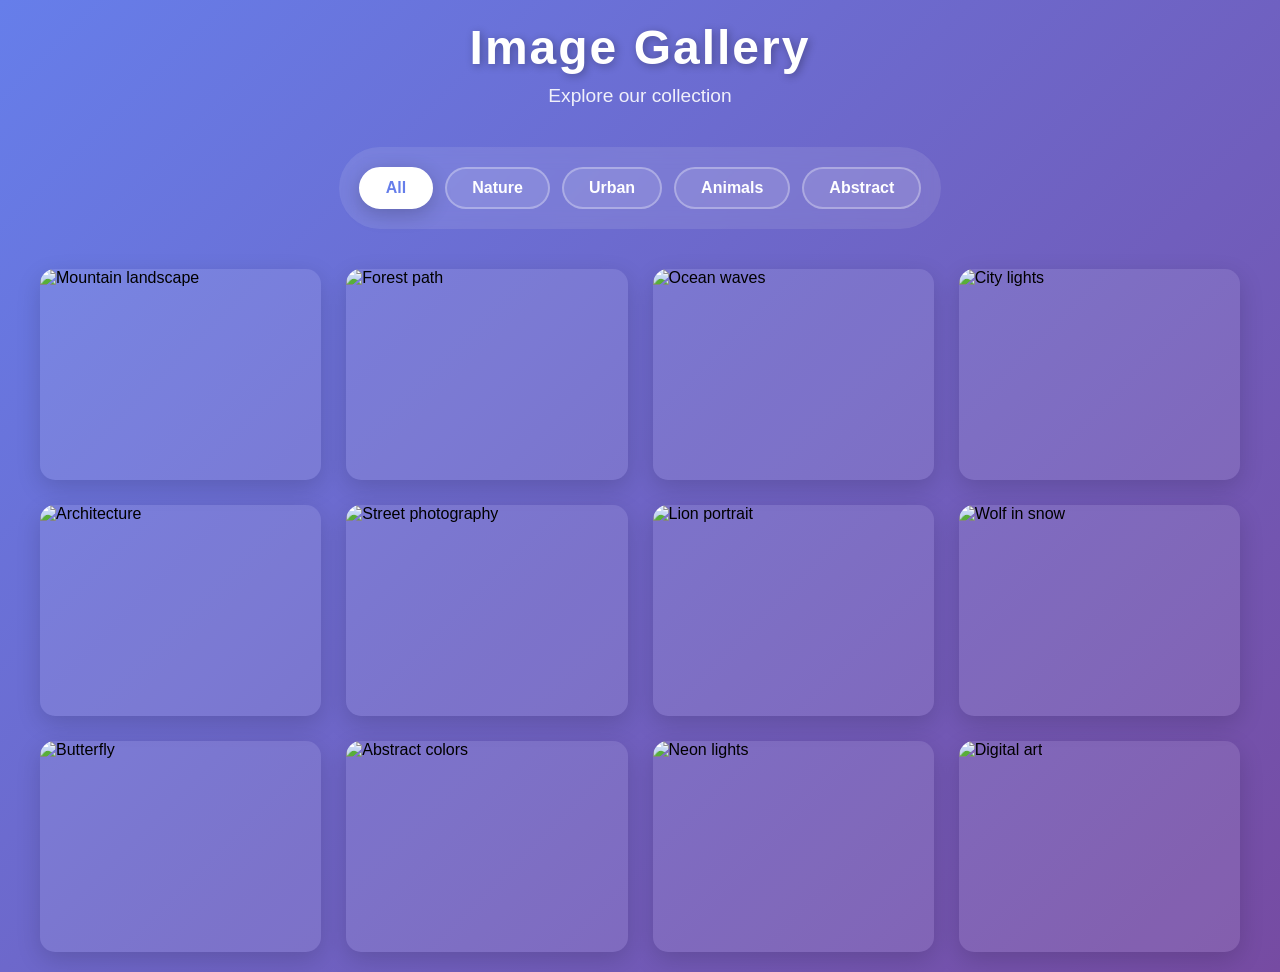
==== index.html @ 5bd2985f "Add files via upload" ====
<!DOCTYPE html>
<html lang="en">
<head>
    <meta charset="UTF-8">
    <meta name="viewport" content="width=device-width, initial-scale=1.0">
    <title>Interactive Image Gallery</title>
    <link rel="stylesheet" href="styles.css">
</head>
<body>
    <header class="header">
        <h1>Image Gallery</h1>
        <p class="subtitle">Explore our collection</p>
    </header>

    <section class="filter-section">
        <div class="filter-container">
            <button class="filter-btn active" data-filter="all">All</button>
            <button class="filter-btn" data-filter="nature">Nature</button>
            <button class="filter-btn" data-filter="urban">Urban</button>
            <button class="filter-btn" data-filter="animals">Animals</button>
            <button class="filter-btn" data-filter="abstract">Abstract</button>
        </div>
    </section>

    <main class="gallery-container">
        <section class="gallery-grid" id="galleryGrid">
            <div class="gallery-item" data-category="nature">
                <img src="https://images.unsplash.com/photo-1506905925346-21bda4d32df4?w=400&h=300&fit=crop" alt="Mountain landscape" class="gallery-img">
                <div class="overlay">
                    <span class="category-tag">Nature</span>
                </div>
            </div>

            <div class="gallery-item" data-category="nature">
                <img src="https://images.unsplash.com/photo-1441974231531-c6227db76b6e?w=400&h=300&fit=crop" alt="Forest path" class="gallery-img">
                <div class="overlay">
                    <span class="category-tag">Nature</span>
                </div>
            </div>

            <div class="gallery-item" data-category="nature">
                <img src="https://images.unsplash.com/photo-1505142468610-359e7d316be0?w=400&h=300&fit=crop" alt="Ocean waves" class="gallery-img">
                <div class="overlay">
                    <span class="category-tag">Nature</span>
                </div>
            </div>

            <!-- Urban Images -->
            <div class="gallery-item" data-category="urban">
                <img src="https://images.unsplash.com/photo-1480714378408-67cf0d13bc1b?w=400&h=300&fit=crop" alt="City lights" class="gallery-img">
                <div class="overlay">
                    <span class="category-tag">Urban</span>
                </div>
            </div>

            <div class="gallery-item" data-category="urban">
                <img src="https://images.unsplash.com/photo-1449824913935-59a10b8d2000?w=400&h=300&fit=crop" alt="Architecture" class="gallery-img">
                <div class="overlay">
                    <span class="category-tag">Urban</span>
                </div>
            </div>

            <div class="gallery-item" data-category="urban">
                <img src="https://images.unsplash.com/photo-1511632765486-a01980e01a18?w=400&h=300&fit=crop" alt="Street photography" class="gallery-img">
                <div class="overlay">
                    <span class="category-tag">Urban</span>
                </div>
            </div>

            <!-- Animals Images -->
            <div class="gallery-item" data-category="animals">
                <img src="lionportrait.jpg" alt="Lion portrait" class="gallery-img">
                <div class="overlay">
                    <span class="category-tag">Animals</span>
                </div>
            </div>

            <div class="gallery-item" data-category="animals">
                <img src="https://images.unsplash.com/photo-1474511320723-9a56873867b5?w=400&h=300&fit=crop" alt="Wolf in snow" class="gallery-img">
                <div class="overlay">
                    <span class="category-tag">Animals</span>
                </div>
            </div>

            <div class="gallery-item" data-category="animals">
                <img src="https://images.unsplash.com/photo-1618826411640-d6df44dd3f7a?w=400&h=300&fit=crop" alt="Butterfly" class="gallery-img">
                <div class="overlay">
                    <span class="category-tag">Animals</span>
                </div>
            </div>
            <!-- Abstract Images -->
            <div class="gallery-item" data-category="abstract">
                <img src="abstractcolors.jpg" alt="Abstract colors" class="gallery-img">
                <div class="overlay">
                    <span class="category-tag">Abstract</span>
                </div>
            </div>

            <div class="gallery-item" data-category="abstract">
                <img src="neonlights.jpg" alt="Neon lights" class="gallery-img">
                <div class="overlay">
                    <span class="category-tag">Abstract</span>
                </div>
            </div>

            <div class="gallery-item" data-category="abstract">
                <img src="DA.jpg" alt="Digital art" class="gallery-img">
                <div class="overlay">
                    <span class="category-tag">Abstract</span>
                </div>
            </div>
        </section>
    </main>

    <!-- Lightbox Modal -->
    <div class="lightbox" id="lightbox">
        <div class="lightbox-content">
            <button class="close-btn" id="closeBtn">&times;</button>
            
            <button class="nav-btn prev-btn" id="prevBtn">&#10094;</button>
            
            <div class="lightbox-image-container">
                <img id="lightboxImg" src="" alt="Fullscreen image" class="lightbox-img">
                <div class="image-counter">
                    <span id="currentImage">1</span> / <span id="totalImages">12</span>
                </div>
            </div>
            
            <button class="nav-btn next-btn" id="nextBtn">&#10095;</button>
        </div>
    </div>

    <script src="script.js"></script>
</body>
</html>
---- styles.css ----
* {
    margin: 0;
    padding: 0;
    box-sizing: border-box;
}

html {
    scroll-behavior: smooth;
}

body {
    font-family: 'Segoe UI', Tahoma, Geneva, Verdana, sans-serif;
    background: linear-gradient(135deg, #667eea 0%, #764ba2 100%);
    min-height: 100vh;
    padding: 20px;
}

.header {
    text-align: center;
    color: white;
    margin-bottom: 40px;
    animation: fadeInDown 0.6s ease-out;
}

.header h1 {
    font-size: 3rem;
    margin-bottom: 10px;
    text-shadow: 2px 2px 8px rgba(0, 0, 0, 0.3);
    letter-spacing: 2px;
}

.subtitle {
    font-size: 1.2rem;
    opacity: 0.9;
    font-weight: 300;
}
.filter-section {
    display: flex;
    justify-content: center;
    margin-bottom: 40px;
    animation: fadeInUp 0.6s ease-out;
}

.filter-container {
    display: flex;
    gap: 12px;
    flex-wrap: wrap;
    justify-content: center;
    background: rgba(255, 255, 255, 0.1);
    padding: 20px;
    border-radius: 50px;
    backdrop-filter: blur(10px);
}

.filter-btn {
    padding: 10px 25px;
    border: 2px solid rgba(255, 255, 255, 0.3);
    background: rgba(255, 255, 255, 0.1);
    color: white;
    border-radius: 25px;
    font-size: 1rem;
    cursor: pointer;
    transition: all 0.3s ease;
    font-weight: 600;
}

.filter-btn:hover {
    background: rgba(255, 255, 255, 0.2);
    border-color: rgba(255, 255, 255, 0.6);
    transform: translateY(-2px);
}

.filter-btn.active {
    background: white;
    color: #667eea;
    border-color: white;
    box-shadow: 0 5px 20px rgba(0, 0, 0, 0.2);
}

.gallery-container {
    max-width: 1200px;
    margin: 0 auto;
}

.gallery-grid {
    display: grid;
    grid-template-columns: repeat(auto-fill, minmax(280px, 1fr));
    gap: 25px;
    animation: fadeIn 0.6s ease-out;
}
.gallery-item {
    position: relative;
    overflow: hidden;
    border-radius: 15px;
    aspect-ratio: 4/3;
    cursor: pointer;
    background: rgba(255, 255, 255, 0.1);
    transition: all 0.3s ease;
    box-shadow: 0 8px 25px rgba(0, 0, 0, 0.15);
}

.gallery-item:hover {
    transform: translateY(-10px) scale(1.02);
    box-shadow: 0 15px 40px rgba(0, 0, 0, 0.3);
}

.gallery-img {
    width: 100%;
    height: 100%;
    object-fit: cover;
    transition: transform 0.4s ease;
}

.gallery-item:hover .gallery-img {
    transform: scale(1.1);
    filter: brightness(0.8);
}

.overlay {
    position: absolute;
    top: 0;
    left: 0;
    width: 100%;
    height: 100%;
    background: rgba(0, 0, 0, 0.5);
    display: flex;
    align-items: center;
    justify-content: center;
    opacity: 0;
    transition: opacity 0.3s ease;
}

.gallery-item:hover .overlay {
    opacity: 1;
}

.category-tag {
    background: rgba(255, 255, 255, 0.9);
    color: #667eea;
    padding: 8px 16px;
    border-radius: 20px;
    font-weight: 600;
    font-size: 0.9rem;
    animation: slideIn 0.4s ease;
}
.gallery-item.hidden {
    display: none;
}
.lightbox {
    display: none;
    position: fixed;
    top: 0;
    left: 0;
    width: 100%;
    height: 100%;
    background: rgba(0, 0, 0, 0.95);
    z-index: 1000;
    animation: fadeIn 0.3s ease;
}

.lightbox.active {
    display: flex;
    align-items: center;
    justify-content: center;
}

.lightbox-content {
    position: relative;
    width: 90%;
    max-width: 900px;
    height: 80vh;
    max-height: 600px;
    display: flex;
    align-items: center;
    justify-content: center;
}

.lightbox-image-container {
    position: relative;
    width: 100%;
    height: 100%;
    display: flex;
    align-items: center;
    justify-content: center;
}

.lightbox-img {
    max-width: 100%;
    max-height: 100%;
    width: auto;
    height: auto;
    object-fit: contain;
    border-radius: 10px;
    animation: zoomIn 0.3s ease;
}

.image-counter {
    position: absolute;
    bottom: 15px;
    left: 50%;
    transform: translateX(-50%);
    background: rgba(0, 0, 0, 0.7);
    color: white;
    padding: 8px 16px;
    border-radius: 20px;
    font-size: 0.9rem;
    font-weight: 600;
}

.close-btn {
    position: absolute;
    top: 20px;
    right: 20px;
    width: 50px;
    height: 50px;
    background: rgba(255, 255, 255, 0.2);
    border: 2px solid white;
    color: white;
    font-size: 2rem;
    border-radius: 50%;
    cursor: pointer;
    transition: all 0.3s ease;
    display: flex;
    align-items: center;
    justify-content: center;
    z-index: 1001;
}

.close-btn:hover {
    background: rgba(255, 255, 255, 0.4);
    transform: rotate(90deg) scale(1.1);
}

.nav-btn {
    position: absolute;
    top: 50%;
    transform: translateY(-50%);
    width: 50px;
    height: 50px;
    background: rgba(255, 255, 255, 0.2);
    border: 2px solid white;
    color: white;
    font-size: 1.5rem;
    border-radius: 50%;
    cursor: pointer;
    transition: all 0.3s ease;
    display: flex;
    align-items: center;
    justify-content: center;
    z-index: 1001;
}

.nav-btn:hover {
    background: rgba(255, 255, 255, 0.4);
    transform: translateY(-50%) scale(1.15);
}

.prev-btn {
    left: 20px;
}

.next-btn {
    right: 20px;
}

.nav-btn:active {
    transform: translateY(-50%) scale(0.95);
}
@keyframes fadeIn {
    from {
        opacity: 0;
    }
    to {
        opacity: 1;
    }
}

@keyframes fadeInDown {
    from {
        opacity: 0;
        transform: translateY(-30px);
    }
    to {
        opacity: 1;
        transform: translateY(0);
    }
}

@keyframes fadeInUp {
    from {
        opacity: 0;
        transform: translateY(30px);
    }
    to {
        opacity: 1;
        transform: translateY(0);
    }
}

@keyframes slideIn {
    from {
        opacity: 0;
        transform: scale(0.8);
    }
    to {
        opacity: 1;
        transform: scale(1);
    }
}

@keyframes zoomIn {
    from {
        opacity: 0;
        transform: scale(0.9);
    }
    to {
        opacity: 1;
        transform: scale(1);
    }
}

/* ===========================
   Responsive Design
   =========================== */
@media (max-width: 768px) {
    body {
        padding: 15px;
    }

    .header h1 {
        font-size: 2rem;
    }

    .subtitle {
        font-size: 1rem;
    }

    .gallery-grid {
        grid-template-columns: repeat(auto-fill, minmax(200px, 1fr));
        gap: 15px;
    }

    .filter-container {
        padding: 15px;
        gap: 10px;
    }

    .filter-btn {
        padding: 8px 18px;
        font-size: 0.9rem;
    }

    .lightbox-content {
        width: 95%;
        height: 70vh;
        max-height: 500px;
    }

    .close-btn,
    .nav-btn {
        width: 40px;
        height: 40px;
        font-size: 1.3rem;
    }

    .prev-btn {
        left: 10px;
    }

    .next-btn {
        right: 10px;
    }

    .close-btn {
        top: 15px;
        right: 15px;
    }

    .image-counter {
        font-size: 0.8rem;
        padding: 6px 12px;
        bottom: 10px;
    }
}

@media (max-width: 480px) {
    .header h1 {
        font-size: 1.5rem;
    }

    .gallery-grid {
        grid-template-columns: repeat(auto-fill, minmax(150px, 1fr));
        gap: 10px;
    }

    .filter-container {
        padding: 12px;
        gap: 8px;
    }

    .filter-btn {
        padding: 6px 14px;
        font-size: 0.8rem;
    }

    .lightbox-content {
        width: 98%;
        height: 60vh;
    }

    .close-btn,
    .nav-btn {
        width: 35px;
        height: 35px;
        font-size: 1.2rem;
    }

    .prev-btn {
        left: 5px;
    }

    .next-btn {
        right: 5px;
    }

    .category-tag {
        font-size: 0.8rem;
        padding: 6px 12px;
    }
}

* {
    transition: color 0.3s ease, background 0.3s ease;
}

button {
    outline: none;
}

button:focus {
    outline: 2px solid rgba(255, 255, 255, 0.5);
    outline-offset: 2px;
}
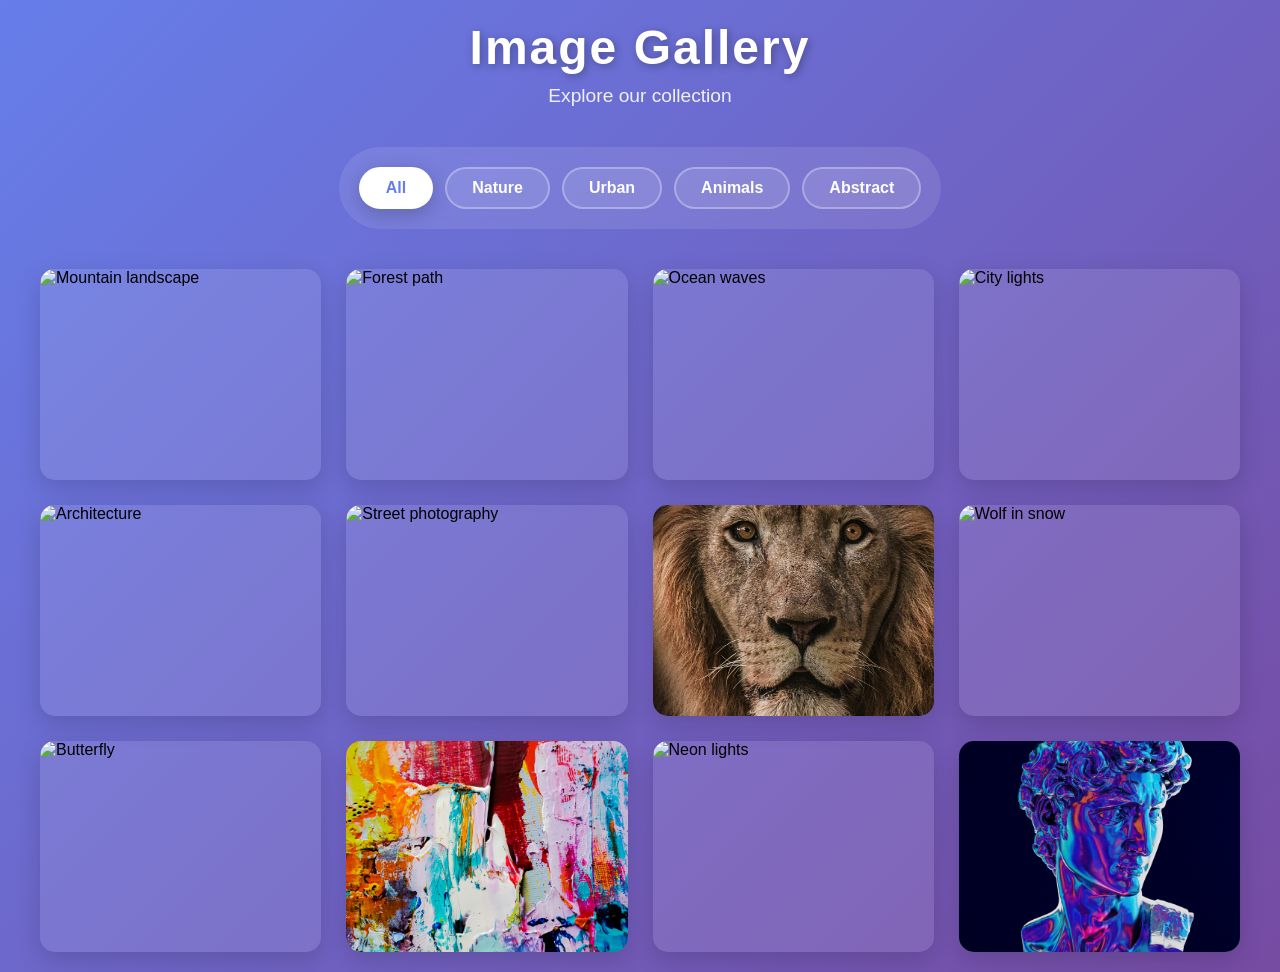
==== commit 8c291c8b: "Fix HTML encoding issues in index.html" ====
--- a/index.html
+++ b/index.html
@@ -97,7 +97,7 @@
             </div>
 
             <div class="gallery-item" data-category="abstract">
-                <img src="neonlights.jpg" alt="Neon lights" class="gallery-img">
+                <img src="neonLights.jpg" alt="Neon lights" class="gallery-img">
                 <div class="overlay">
                     <span class="category-tag">Abstract</span>
                 </div>
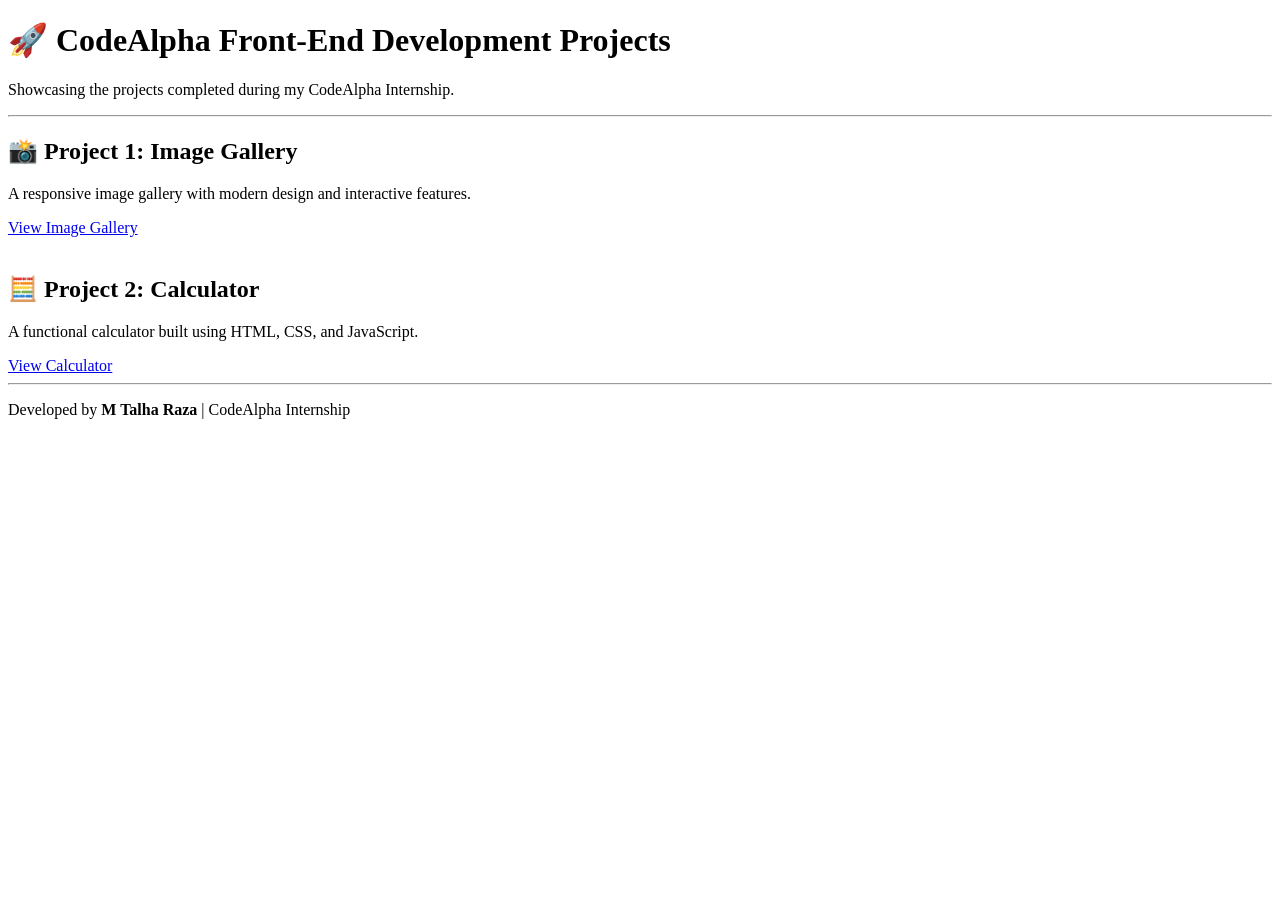
==== commit 38a18236: "Add initial HTML structure for portfolio page" ====
--- a/index.html
+++ b/index.html
@@ -1,135 +1,38 @@
-<!DOCTYPE html>
-<html lang="en">
-<head>
-    <meta charset="UTF-8">
-    <meta name="viewport" content="width=device-width, initial-scale=1.0">
-    <title>Interactive Image Gallery</title>
-    <link rel="stylesheet" href="styles.css">
-</head>
-<body>
-    <header class="header">
-        <h1>Image Gallery</h1>
-        <p class="subtitle">Explore our collection</p>
-    </header>
-
-    <section class="filter-section">
-        <div class="filter-container">
-            <button class="filter-btn active" data-filter="all">All</button>
-            <button class="filter-btn" data-filter="nature">Nature</button>
-            <button class="filter-btn" data-filter="urban">Urban</button>
-            <button class="filter-btn" data-filter="animals">Animals</button>
-            <button class="filter-btn" data-filter="abstract">Abstract</button>
-        </div>
-    </section>
-
-    <main class="gallery-container">
-        <section class="gallery-grid" id="galleryGrid">
-            <div class="gallery-item" data-category="nature">
-                <img src="https://images.unsplash.com/photo-1506905925346-21bda4d32df4?w=400&h=300&fit=crop" alt="Mountain landscape" class="gallery-img">
-                <div class="overlay">
-                    <span class="category-tag">Nature</span>
-                </div>
-            </div>
-
-            <div class="gallery-item" data-category="nature">
-                <img src="https://images.unsplash.com/photo-1441974231531-c6227db76b6e?w=400&h=300&fit=crop" alt="Forest path" class="gallery-img">
-                <div class="overlay">
-                    <span class="category-tag">Nature</span>
-                </div>
-            </div>
-
-            <div class="gallery-item" data-category="nature">
-                <img src="https://images.unsplash.com/photo-1505142468610-359e7d316be0?w=400&h=300&fit=crop" alt="Ocean waves" class="gallery-img">
-                <div class="overlay">
-                    <span class="category-tag">Nature</span>
-                </div>
-            </div>
-
-            <!-- Urban Images -->
-            <div class="gallery-item" data-category="urban">
-                <img src="https://images.unsplash.com/photo-1480714378408-67cf0d13bc1b?w=400&h=300&fit=crop" alt="City lights" class="gallery-img">
-                <div class="overlay">
-                    <span class="category-tag">Urban</span>
-                </div>
-            </div>
-
-            <div class="gallery-item" data-category="urban">
-                <img src="https://images.unsplash.com/photo-1449824913935-59a10b8d2000?w=400&h=300&fit=crop" alt="Architecture" class="gallery-img">
-                <div class="overlay">
-                    <span class="category-tag">Urban</span>
-                </div>
-            </div>
-
-            <div class="gallery-item" data-category="urban">
-                <img src="https://images.unsplash.com/photo-1511632765486-a01980e01a18?w=400&h=300&fit=crop" alt="Street photography" class="gallery-img">
-                <div class="overlay">
-                    <span class="category-tag">Urban</span>
-                </div>
-            </div>
-
-            <!-- Animals Images -->
-            <div class="gallery-item" data-category="animals">
-                <img src="lionportrait.jpg" alt="Lion portrait" class="gallery-img">
-                <div class="overlay">
-                    <span class="category-tag">Animals</span>
-                </div>
-            </div>
-
-            <div class="gallery-item" data-category="animals">
-                <img src="https://images.unsplash.com/photo-1474511320723-9a56873867b5?w=400&h=300&fit=crop" alt="Wolf in snow" class="gallery-img">
-                <div class="overlay">
-                    <span class="category-tag">Animals</span>
-                </div>
-            </div>
-
-            <div class="gallery-item" data-category="animals">
-                <img src="https://images.unsplash.com/photo-1618826411640-d6df44dd3f7a?w=400&h=300&fit=crop" alt="Butterfly" class="gallery-img">
-                <div class="overlay">
-                    <span class="category-tag">Animals</span>
-                </div>
-            </div>
-            <!-- Abstract Images -->
-            <div class="gallery-item" data-category="abstract">
-                <img src="abstractcolors.jpg" alt="Abstract colors" class="gallery-img">
-                <div class="overlay">
-                    <span class="category-tag">Abstract</span>
-                </div>
-            </div>
-
-            <div class="gallery-item" data-category="abstract">
-                <img src="neonLights.jpg" alt="Neon lights" class="gallery-img">
-                <div class="overlay">
-                    <span class="category-tag">Abstract</span>
-                </div>
-            </div>
-
-            <div class="gallery-item" data-category="abstract">
-                <img src="DA.jpg" alt="Digital art" class="gallery-img">
-                <div class="overlay">
-                    <span class="category-tag">Abstract</span>
-                </div>
-            </div>
-        </section>
-    </main>
-
-    <!-- Lightbox Modal -->
-    <div class="lightbox" id="lightbox">
-        <div class="lightbox-content">
-            <button class="close-btn" id="closeBtn">&times;</button>
-            
-            <button class="nav-btn prev-btn" id="prevBtn">&#10094;</button>
-            
-            <div class="lightbox-image-container">
-                <img id="lightboxImg" src="" alt="Fullscreen image" class="lightbox-img">
-                <div class="image-counter">
-                    <span id="currentImage">1</span> / <span id="totalImages">12</span>
-                </div>
-            </div>
-            
-            <button class="nav-btn next-btn" id="nextBtn">&#10095;</button>
-        </div>
-    </div>
-
-    <script src="script.js"></script>
-</body>
-</html>
+<!DOCTYPE html>
+<html lang="en">
+<head>
+    <meta charset="UTF-8">
+    <meta name="viewport" content="width=device-width, initial-scale=1.0">
+    <title>CodeAlpha Projects Portfolio</title>
+</head>
+<body>
+
+    <header>
+        <h1>🚀 CodeAlpha Front-End Development Projects</h1>
+        <p>Showcasing the projects completed during my CodeAlpha Internship.</p>
+    </header>
+
+    <hr>
+
+    <section>
+        <h2>📸 Project 1: Image Gallery</h2>
+        <p>A responsive image gallery with modern design and interactive features.</p>
+        <a href="gallery.html">View Image Gallery</a>
+    </section>
+
+    <br>
+
+    <section>
+        <h2>🧮 Project 2: Calculator</h2>
+        <p>A functional calculator built using HTML, CSS, and JavaScript.</p>
+        <a href="cal.html">View Calculator</a>
+    </section>
+
+    <hr>
+
+    <footer>
+        <p>Developed by <strong>M Talha Raza</strong> | CodeAlpha Internship</p>
+    </footer>
+
+</body>
+</html>
